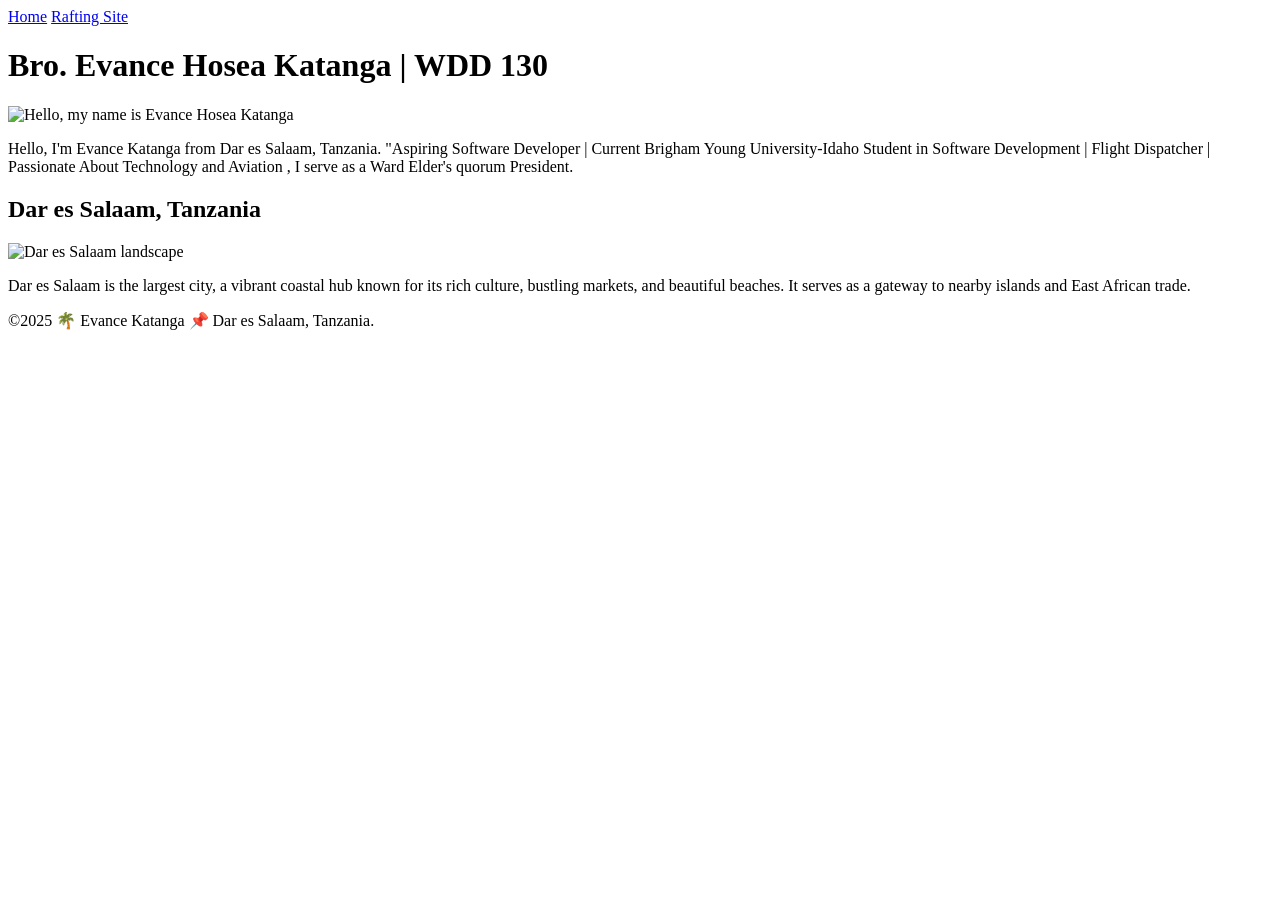
==== wwr/index.html @ b1c74ee5 "new" ====
<!DOCTYPE html>
<html lang="en-US">
  <head>
             
    <meta charset="utf-8">
    <meta name="viewport" content="width=device-width,initial-scale=1.0">
    <title>Evance Hosea Katanga | WDD 130</title>
    <meta name="description" content="Evance H Katanga's web development project for WDD130, showcasing HTML, CSS, and web design skills.">
    <meta name="author" content="Evance Hosea Katanga">
    <link rel="stylesheet" href="styles/styles.css">
  </head>
  <body>
    <header>
      <nav>
        <a href="#">Home</a>
        <a href="wwr/">Rafting Site</a>
      </nav>
    </header>
    <main>
      <h1>Bro. Evance Hosea Katanga | WDD 130</h1>
      <img src="images/profile.webp" alt="Hello, my name is Evance Hosea Katanga" width="200">
      <p> Hello, I'm Evance Katanga from Dar es Salaam, Tanzania. "Aspiring Software Developer | Current Brigham Young University-Idaho Student in Software Development | Flight Dispatcher  | Passionate About Technology and Aviation
       , I serve as a Ward Elder's quorum President.</p>
    </main>
    <aside>
      <h2>Dar es Salaam, Tanzania</h2>
      <img src="images/daresSalaam.jpg" alt="Dar es Salaam landscape">
      <p>Dar es Salaam is the largest city, a vibrant coastal hub known for its rich culture, bustling markets, and beautiful beaches. It serves as a gateway to nearby islands and East African trade.</p>
    </aside>
    <footer>
      <p>©2025 🌴 Evance Katanga 📌 Dar es Salaam, Tanzania. </p>
    </footer>
  </body>
</html>
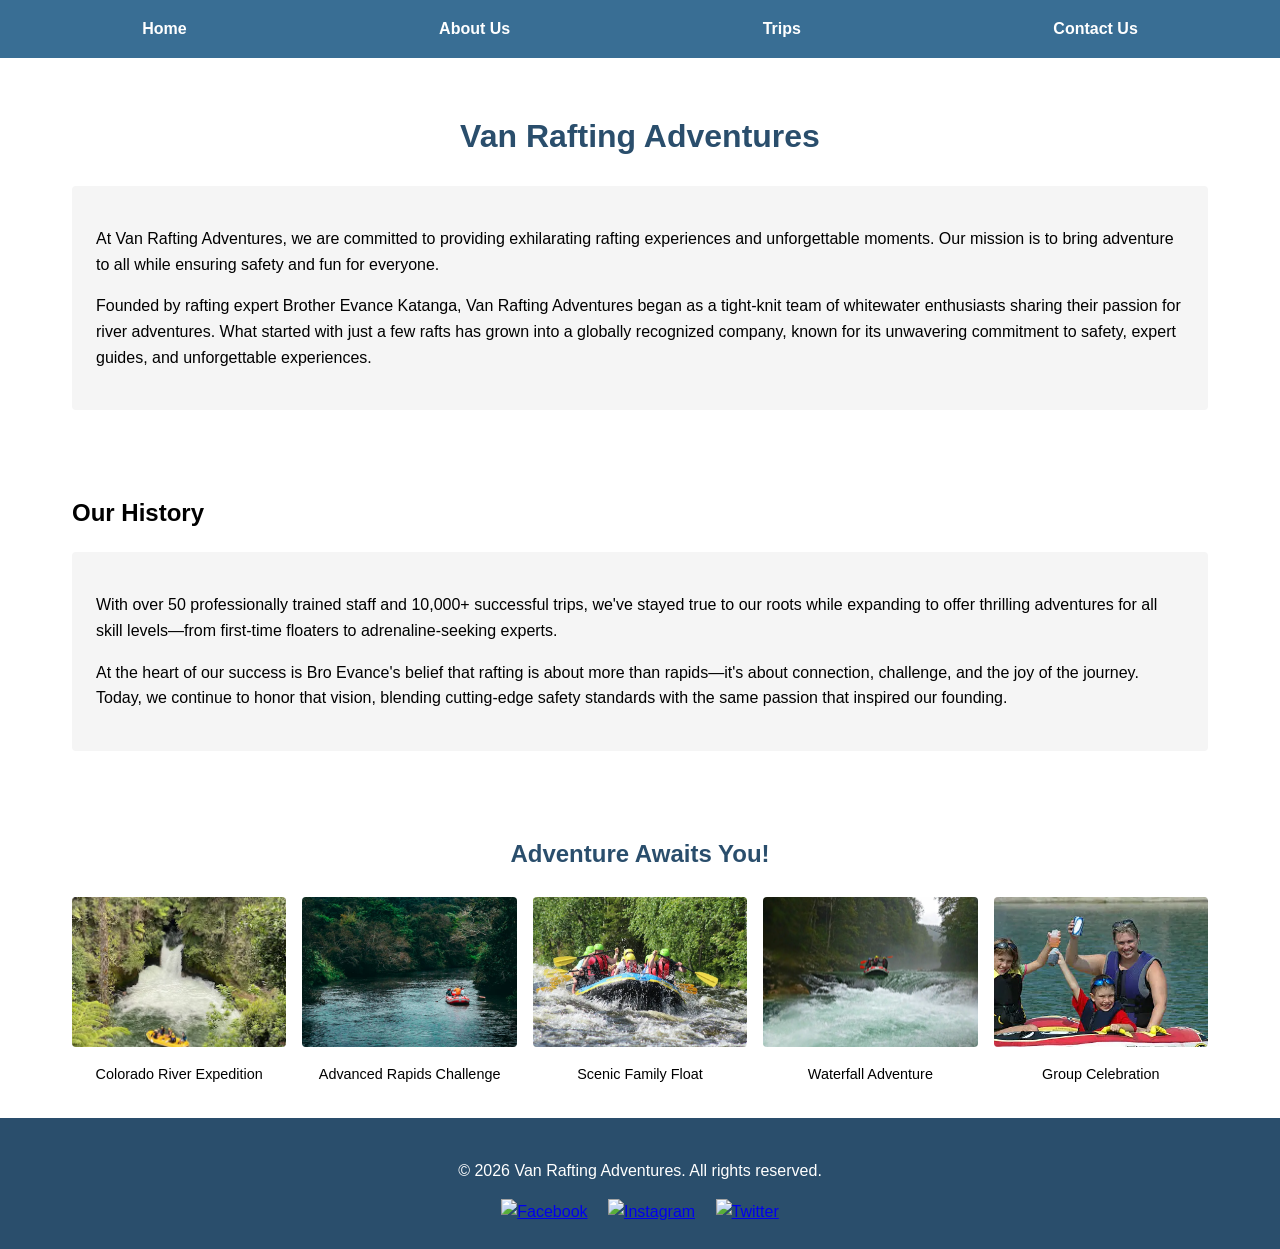
==== commit 081449c9: "about us page" ====
--- a/wwr/index.html
+++ b/wwr/index.html
@@ -1,34 +1,61 @@
 <!DOCTYPE html>
-<html lang="en-US">
-  <head>
-             
-    <meta charset="utf-8">
-    <meta name="viewport" content="width=device-width,initial-scale=1.0">
-    <title>Evance Hosea Katanga | WDD 130</title>
-    <meta name="description" content="Evance H Katanga's web development project for WDD130, showcasing HTML, CSS, and web design skills.">
-    <meta name="author" content="Evance Hosea Katanga">
-    <link rel="stylesheet" href="styles/styles.css">
-  </head>
-  <body>
+<html lang="en">
+<head>
+    <meta charset="UTF-8">
+    <meta name="viewport" content="width=device-width, initial-scale=1.0">
+    <title>About Us - Van Rafting Adventures</title>
+    <link rel="stylesheet" href="styles/rafting.css">
+</head>
+<body>
     <header>
-      <nav>
-        <a href="#">Home</a>
-        <a href="wwr/">Rafting Site</a>
-      </nav>
+        <nav>
+            <a href="index.html">Home</a>
+            <a href="about.html">About Us</a>
+            <a href="trips.html">Trips</a>
+            <a href="contact.html">Contact Us</a>
+        </nav>
     </header>
+
     <main>
-      <h1>Bro. Evance Hosea Katanga | WDD 130</h1>
-      <img src="images/profile.webp" alt="Hello, my name is Evance Hosea Katanga" width="200">
-      <p> Hello, I'm Evance Katanga from Dar es Salaam, Tanzania. "Aspiring Software Developer | Current Brigham Young University-Idaho Student in Software Development | Flight Dispatcher  | Passionate About Technology and Aviation
-       , I serve as a Ward Elder's quorum President.</p>
+        <div class="hero">
+            <h1>Van Rafting Adventures</h1>
+            <div class="history-content">
+                <p>At Van Rafting Adventures, we are committed to providing exhilarating rafting experiences and unforgettable moments. Our mission is to bring adventure to all while ensuring safety and fun for everyone.</p>
+                <p>Founded by rafting expert Brother Evance Katanga, Van Rafting Adventures began as a tight-knit team of whitewater enthusiasts sharing their passion for river adventures. What started with just a few rafts has grown into a globally recognized company, known for its unwavering commitment to safety, expert guides, and unforgettable experiences.</p>
+            </div>
+        </div>
+
+        <section class="history">
+            <h2>Our History</h2>
+            <div class="history-content">
+                <p>With over 50 professionally trained staff and 10,000+ successful trips, we've stayed true to our roots while expanding to offer thrilling adventures for all skill levels—from first-time floaters to adrenaline-seeking experts.</p>
+                <p>At the heart of our success is Bro Evance's belief that rafting is about more than rapids—it's about connection, challenge, and the joy of the journey. Today, we continue to honor that vision, blending cutting-edge safety standards with the same passion that inspired our founding.</p>
+            </div>
+        </section>
+
+        <section class="adventures">
+            <h2>Adventure Awaits You!</h2>
+            <div class="gallery">
+                <figure><img src="images/image1.webp" alt="Rafting through rocky canyon"><figcaption>Colorado River Expedition</figcaption></figure>
+                <figure><img src="images/image2.jpg" alt="Team navigating rapids"><figcaption>Advanced Rapids Challenge</figcaption></figure>
+                <figure><img src="images/image3.webp" alt="Scenic river view"><figcaption>Scenic Family Float</figcaption></figure>
+                <figure><img src="images/image4.webp" alt="Rafting under waterfall"><figcaption>Waterfall Adventure</figcaption></figure>
+                <figure><img src="images/happyclient.webp" alt="Group celebrating after rafting"><figcaption>Group Celebration</figcaption></figure>
+            </div>
+        </section>
     </main>
-    <aside>
-      <h2>Dar es Salaam, Tanzania</h2>
-      <img src="images/daresSalaam.jpg" alt="Dar es Salaam landscape">
-      <p>Dar es Salaam is the largest city, a vibrant coastal hub known for its rich culture, bustling markets, and beautiful beaches. It serves as a gateway to nearby islands and East African trade.</p>
-    </aside>
+
     <footer>
-      <p>©2025 🌴 Evance Katanga 📌 Dar es Salaam, Tanzania. </p>
+        <p>&copy; <span id="current-year">2023</span> Van Rafting Adventures. All rights reserved.</p>
+        <div class="social-icons">
+            <a href="https://facebook.com"><img src="images/facebook-icon.png" alt="Facebook"></a>
+            <a href="https://instagram.com"><img src="images/instagram-icon.png" alt="Instagram"></a>
+            <a href="https://twitter.com"><img src="images/twitter-icon.png" alt="Twitter"></a>
+        </div>
     </footer>
-  </body>
-</html>
+
+    <script>
+        document.getElementById('current-year').textContent = new Date().getFullYear();
+    </script>
+</body>
+</html>
--- a/wwr/styles/rafting.css
+++ b/wwr/styles/rafting.css
@@ -0,0 +1,100 @@
+/* Simple reset */
+* {
+    box-sizing: border-box;
+}
+
+/* Basic typography */
+body {
+    font-family: Arial, sans-serif;
+    line-height: 1.6;
+    margin: 0;
+    padding: 0;
+}
+
+/* Header styles */
+header {
+    background-color: #396e94;
+    padding: 1rem;
+}
+
+nav {
+    display: flex;
+    justify-content: space-around;
+}
+
+nav a {
+    text-decoration: none;
+    color: white;
+    font-weight: bold;
+}
+
+/* Main content sections */
+.hero, .history, .adventures {
+    max-width: 1200px;
+    margin: 0 auto;
+    padding: 2rem;
+}
+
+.hero h1 {
+    text-align: center;
+    color: #2a4e6c;
+    margin-bottom: 1.5rem;
+}
+
+.history-content {
+    background-color: #f5f5f5;
+    padding: 1.5rem;
+    border-radius: 4px;
+}
+
+/* Gallery styles */
+.adventures h2 {
+    text-align: center;
+    margin-bottom: 1.5rem;
+    color: #2a4e6c;
+}
+
+.gallery {
+    display: grid;
+    grid-template-columns: repeat(5, 1fr);
+    gap: 1rem;
+}
+
+figure {
+    margin: 0;
+    text-align: center;
+}
+
+figure img {
+    width: 100%;
+    height: 150px;
+    object-fit: cover;
+    border-radius: 4px;
+}
+
+figcaption {
+    margin-top: 0.5rem;
+    font-size: 0.9rem;
+}
+
+/* Footer styles */
+footer {
+    background-color: #2a4e6c;
+    color: white;
+    text-align: center;
+    padding: 1.5rem;
+}
+
+.social-icons {
+    margin-top: 1rem;
+}
+
+.social-icons img {
+    width: 24px;
+    height: 24px;
+    margin: 0 0.5rem;
+}
+.logo img {
+    height: 90px;
+    width: auto;
+}
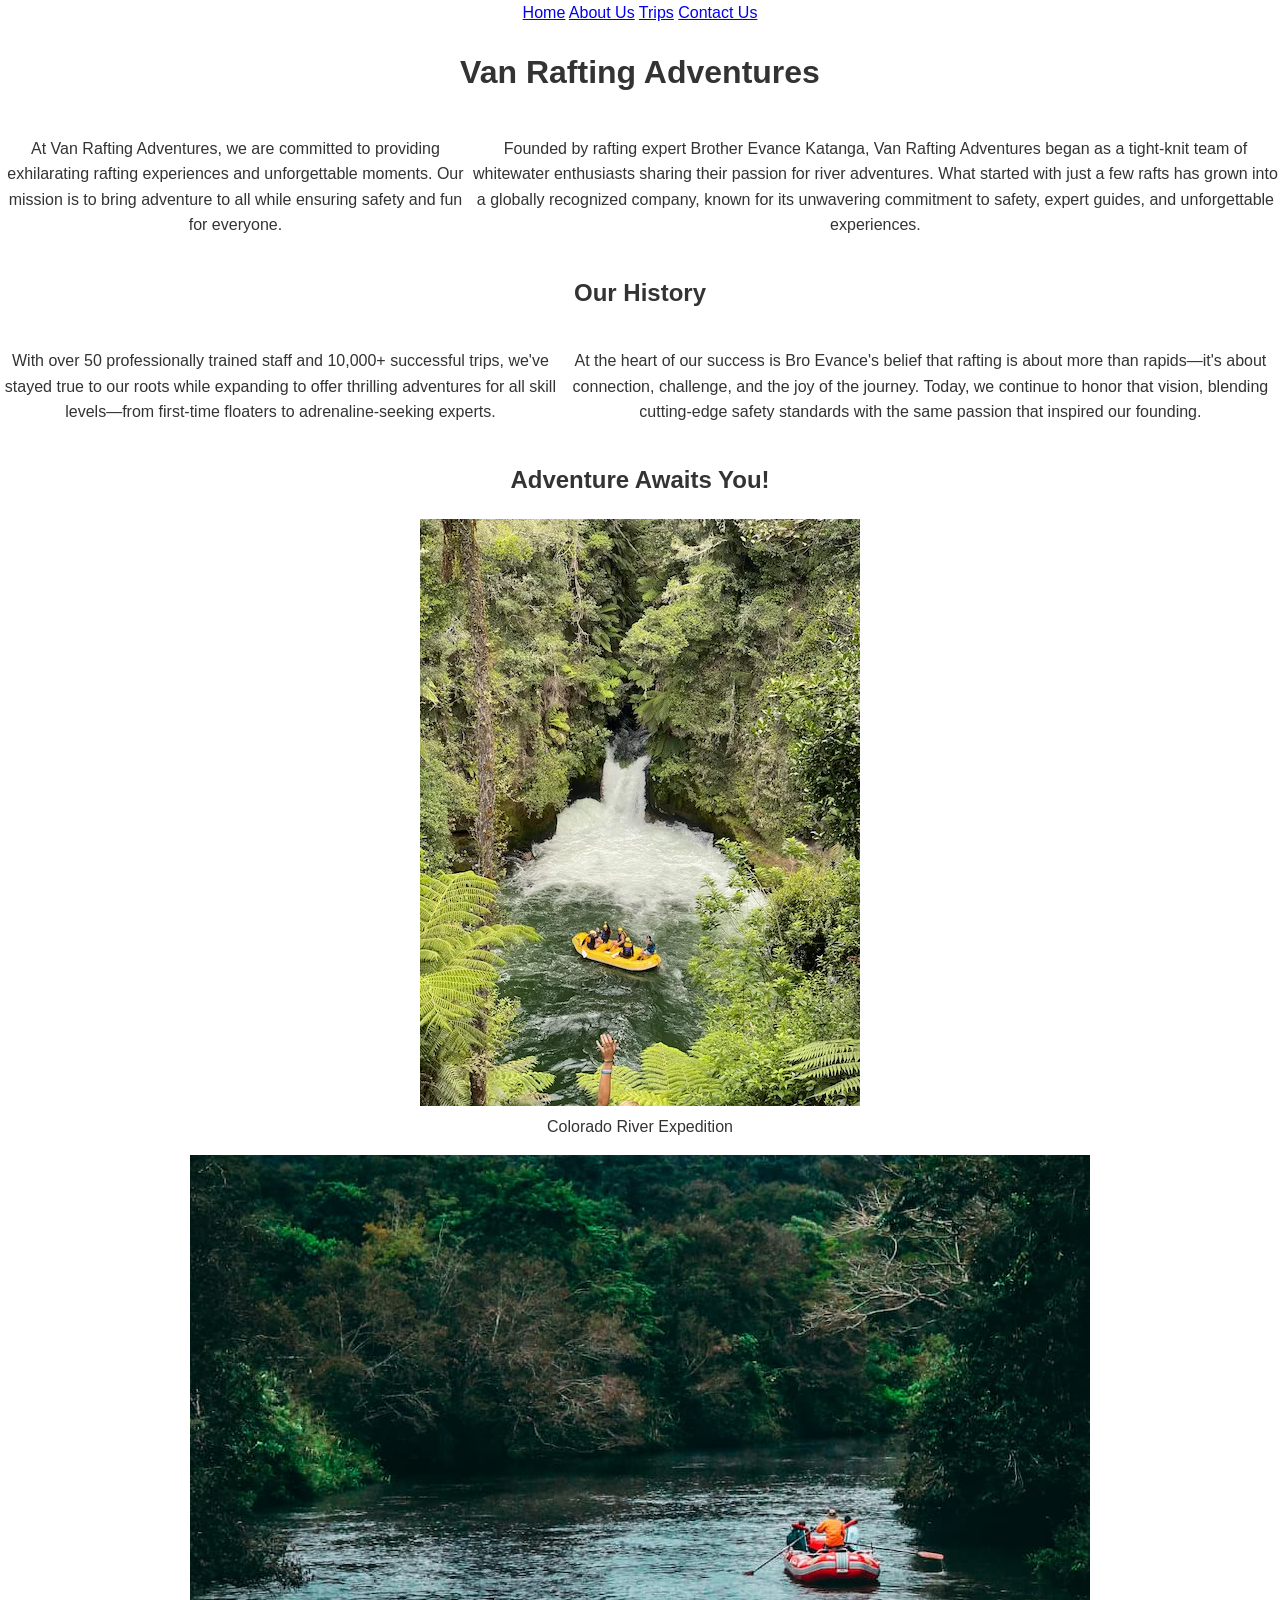
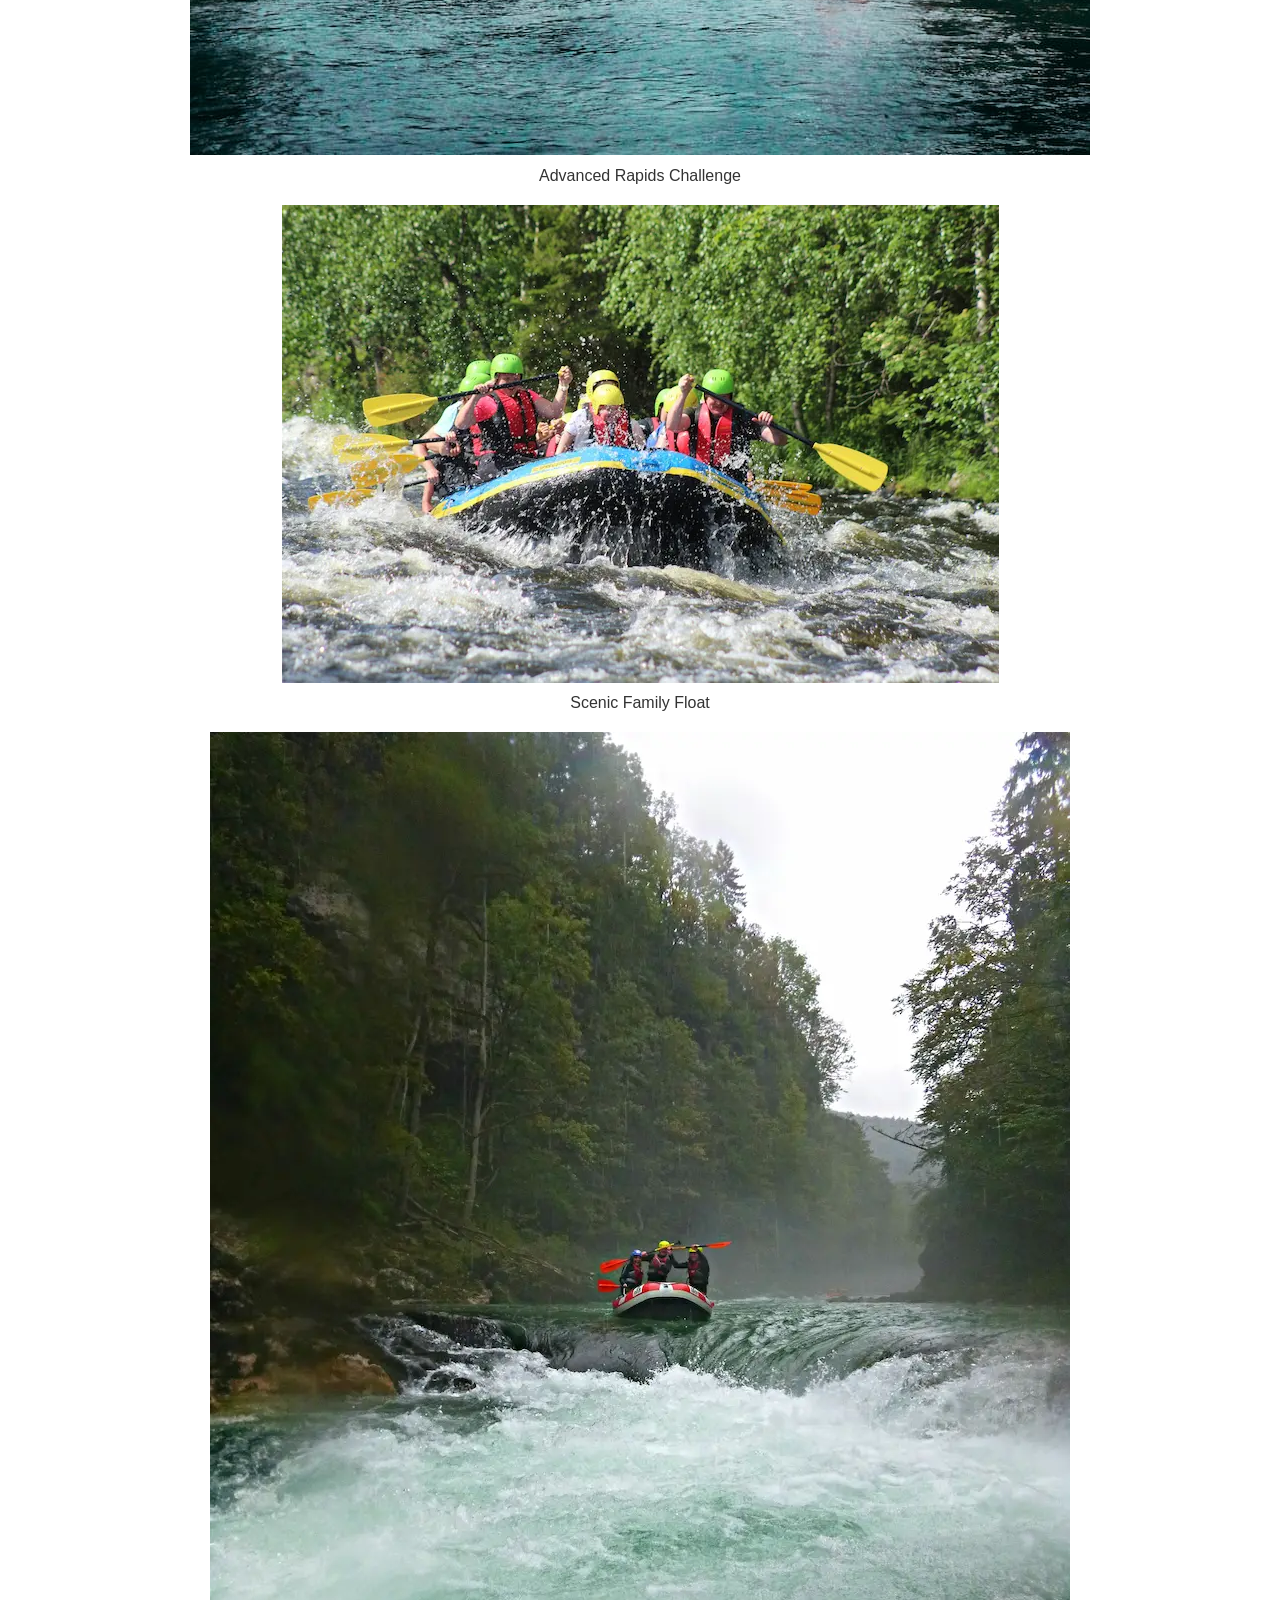
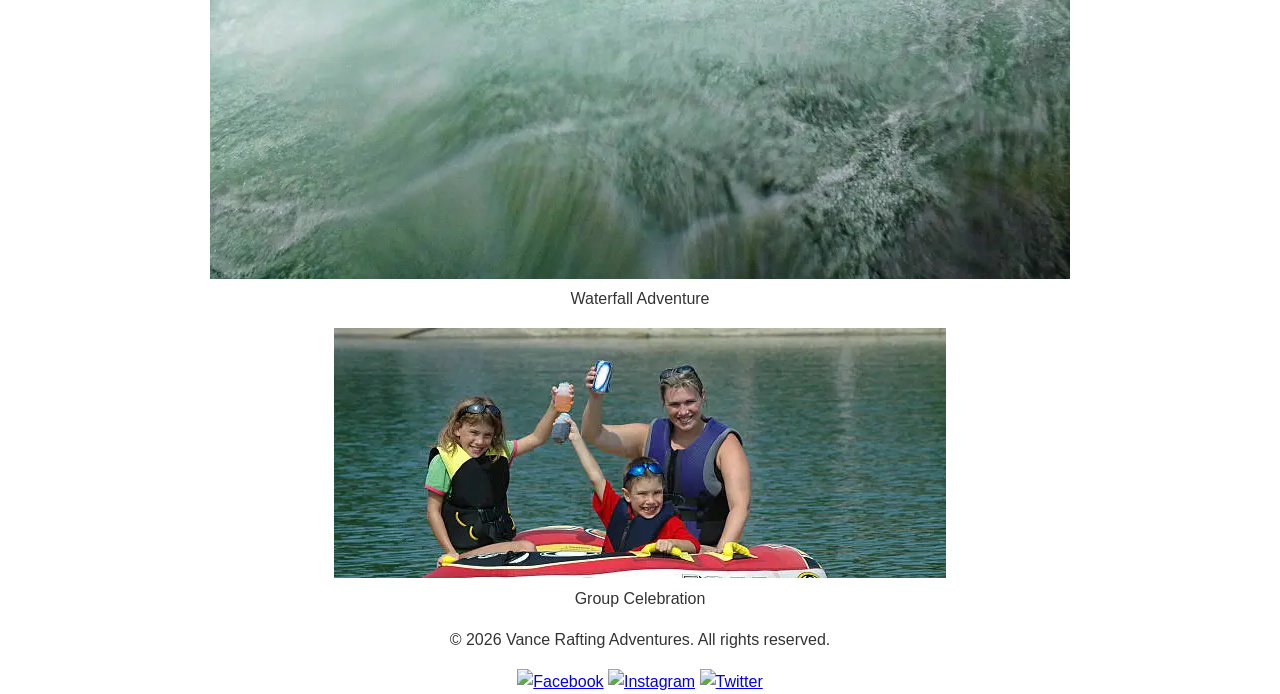
==== commit 51c60581: "about page" ====
--- a/wwr/index.html
+++ b/wwr/index.html
@@ -46,7 +46,7 @@
     </main>
 
     <footer>
-        <p>&copy; <span id="current-year">2023</span> Van Rafting Adventures. All rights reserved.</p>
+        <p>&copy; <span id="current-year">2025</span> Vance Rafting Adventures. All rights reserved.</p>
         <div class="social-icons">
             <a href="https://facebook.com"><img src="images/facebook-icon.png" alt="Facebook"></a>
             <a href="https://instagram.com"><img src="images/instagram-icon.png" alt="Instagram"></a>
--- a/wwr/styles/rafting.css
+++ b/wwr/styles/rafting.css
@@ -1,100 +1,170 @@
-/* Simple reset */
-* {
-    box-sizing: border-box;
-}
-
-/* Basic typography */
+/* Basic setup */
 body {
     font-family: Arial, sans-serif;
     line-height: 1.6;
+    color: #333;
     margin: 0;
     padding: 0;
+    text-align: center;
 }
 
 /* Header styles */
-header {
-    background-color: #396e94;
-    padding: 1rem;
+.company-header {
+    background: #c2b6dd;
+    padding: 20px;
+    display: grid;
+    grid-template-columns: auto 1fr;
+    align-items: center;
 }
 
-nav {
+.company-logo {
+    width: 90px;
+    height: 90px;
+    background: #ccc;
+    display: flex;
+    align-items: center;
+    justify-content: center;
+    margin-left: 90px;
+}
+
+.main-menu {
+    display: flex;
+    justify-content: right;
+    gap: 1px;
+    margin-right: 90px;
+   
+}
+
+.main-menu a {
+    color: black;
+    text-decoration: none;
+    font-weight: bold;
+    padding: 10px 20px;
+    background: white;
+    border-radius: 5px;
+}
+
+/* Main content styles */
+.page-content {
+    max-width: 1200px;
+    margin: 0 auto;
+    padding: 20px;
+}
+
+/* Welcome section */
+.welcome-section h1 {
+    color: #000;
+    margin-bottom: 20px;
+}
+
+.welcome-container {
+    display: flex;
+    align-items: center;
+    justify-content: center;
+    gap: 20px;
+}
+
+.welcome-text {
+    width: 50%;
+    background: white;
+    padding: 20px;
+    border: 1px solid #ccc;
+}
+
+.welcome-image {
+    width: 160px;
+    height: 160px;
+    object-fit: cover;
+}
+
+/* History section */
+.our-history {
+    background: #f2f2f2;
+    padding: 20px;
+}
+
+.our-history h2 {
+    
+    color: black;
+    display: inline-block;
+    padding: 10px 20px;
+    margin-bottom: 20px;
+}
+
+.history-content {
+    display: flex;
+    align-items: center;
+    justify-content: space-between;
+}
+
+.history-text {
+    width: 30%;
+}
+
+.history-image {
+    width: 250px;
+    height: 180px;
+    background: purple;
+}
+
+/* Popular trips section */
+.popular-trips h2 {
+    margin-bottom: 20px;
+}
+
+.trip-photos {
     display: flex;
     justify-content: space-around;
 }
 
-nav a {
-    text-decoration: none;
-    color: white;
-    font-weight: bold;
-}
-
-/* Main content sections */
-.hero, .history, .adventures {
-    max-width: 1200px;
-    margin: 0 auto;
-    padding: 2rem;
-}
-
-.hero h1 {
-    text-align: center;
-    color: #2a4e6c;
-    margin-bottom: 1.5rem;
-}
-
-.history-content {
-    background-color: #f5f5f5;
-    padding: 1.5rem;
-    border-radius: 4px;
-}
-
-/* Gallery styles */
-.adventures h2 {
-    text-align: center;
-    margin-bottom: 1.5rem;
-    color: #2a4e6c;
-}
-
-.gallery {
-    display: grid;
-    grid-template-columns: repeat(5, 1fr);
-    gap: 1rem;
-}
-
-figure {
-    margin: 0;
+.trip-photos figure {
     text-align: center;
 }
 
-figure img {
-    width: 100%;
-    height: 150px;
+.trip-photos img {
+    width: 170px;
+    height: 170px;
     object-fit: cover;
-    border-radius: 4px;
+    background: #ccc;
 }
-
-figcaption {
-    margin-top: 0.5rem;
-    font-size: 0.9rem;
-}
-
-/* Footer styles */
-footer {
-    background-color: #2a4e6c;
-    color: white;
-    text-align: center;
-    padding: 1.5rem;
-}
-
-.social-icons {
-    margin-top: 1rem;
-}
-
-.social-icons img {
-    width: 24px;
-    height: 24px;
-    margin: 0 0.5rem;
-}
-.logo img {
-    height: 90px;
-    width: auto;
-}+/* Footer Container */
+.company-footer {
+    display: flex;                /* Use flexbox layout */
+    justify-content: space-between; /* Space between text and social media icons */
+    align-items: center;          /* Vertically center items */
+    padding: 10px;                /* Add padding around footer */
+    background: #c2b6dd;    /* Optional background color */
+    width: 100%;                  /* Ensure it takes full width */
+  }
+  
+  /* Footer Text (Copyright) */
+  .company-footer p {
+    margin: 0;                    /* Remove margin */
+    font-size: 16px;               /* Set font size */
+    color: #333;                  /* Set text color */
+    text-align: center;           /* Center text horizontally */
+    flex-grow: 1;                 /* Ensure text takes available space */
+  }
+  
+  /* Social Media Icons Container */
+  .company-footer .social-media {
+    display: flex;                /* Arrange icons horizontally */
+    gap: 5px;                    /* Space between icons */
+    justify-content: flex-end;    /* Align icons to the right */
+  }
+  
+  /* Individual Social Media Icon */
+  .company-footer .social-media img {
+    width: 22px;                  /* Set width for icons */
+    height: 22px;                 
+            
+  }
+  
+  
+  /* Individual Social Media Icon */
+  .company-footer .social-media img {
+    width: 22px;                 /* Set the width for the icons */
+    height: 22px;                /* Set the height for the icons */
+         
+  }
+  
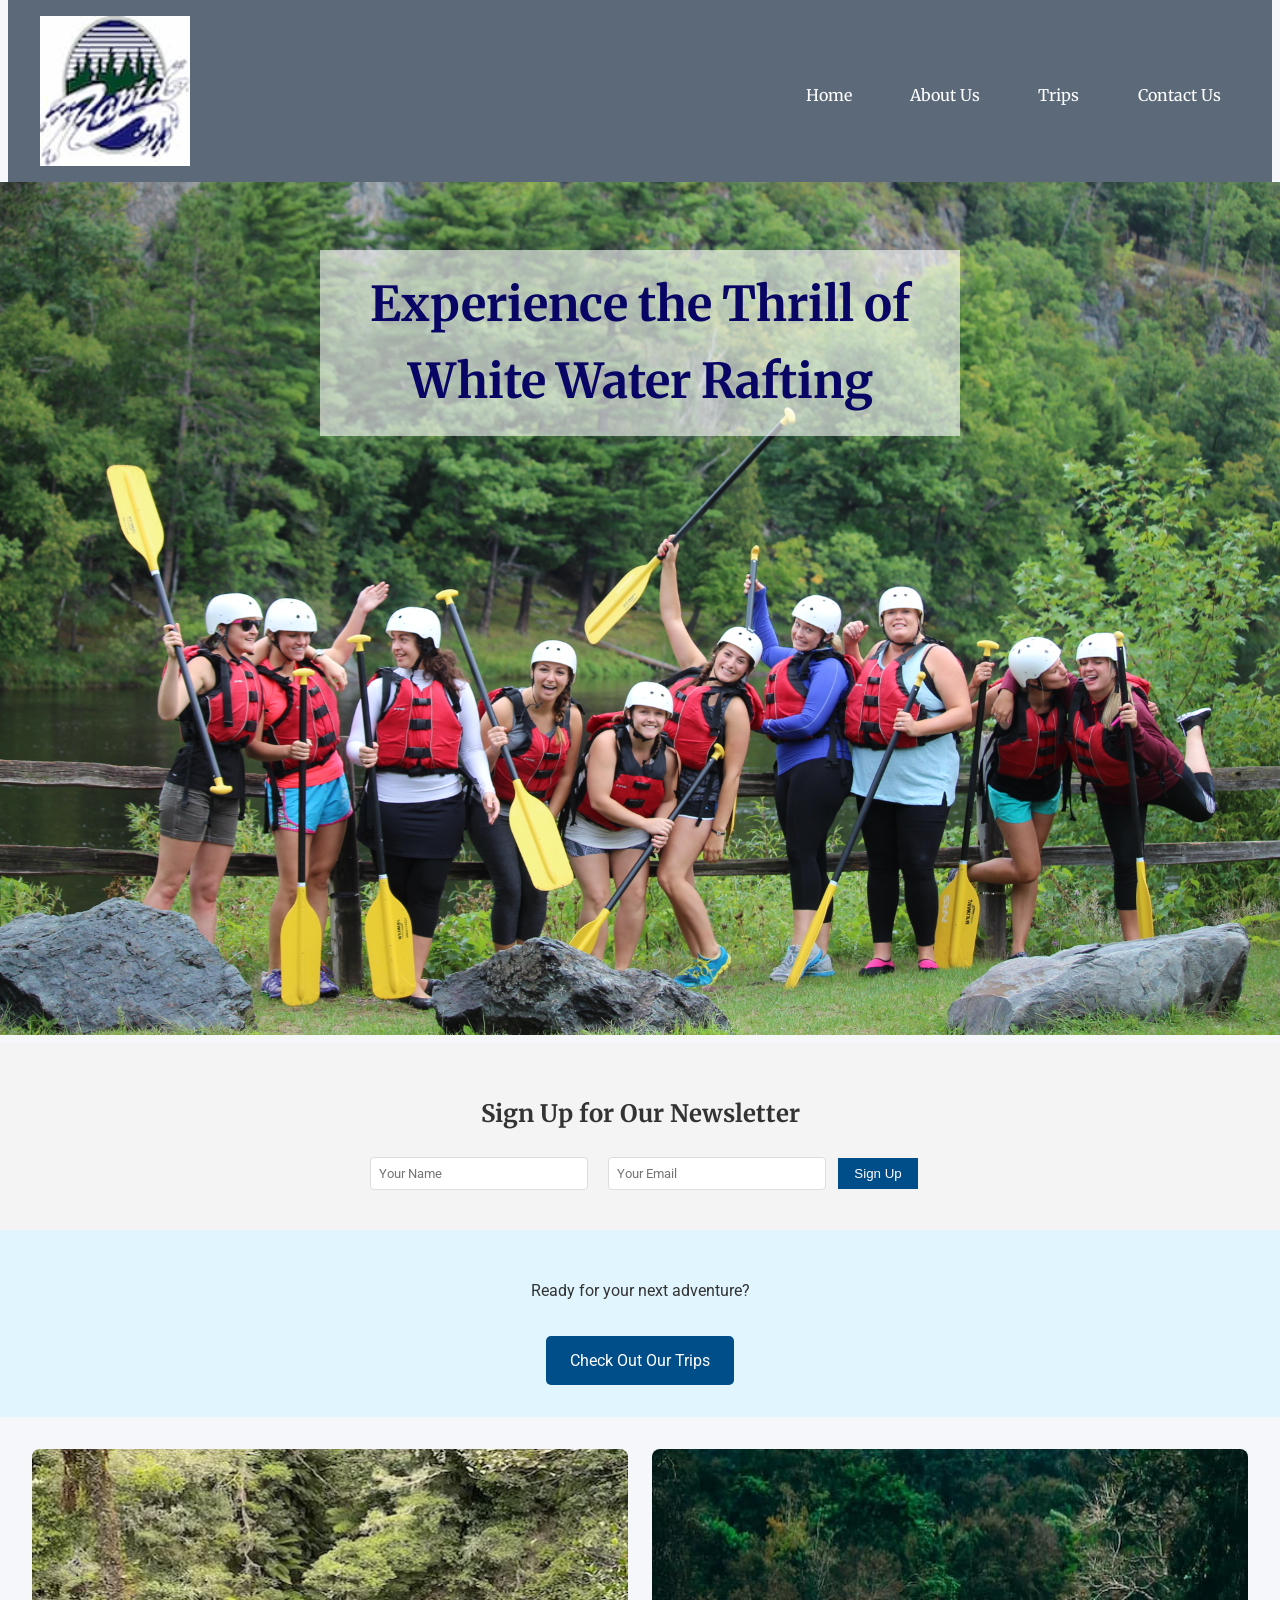
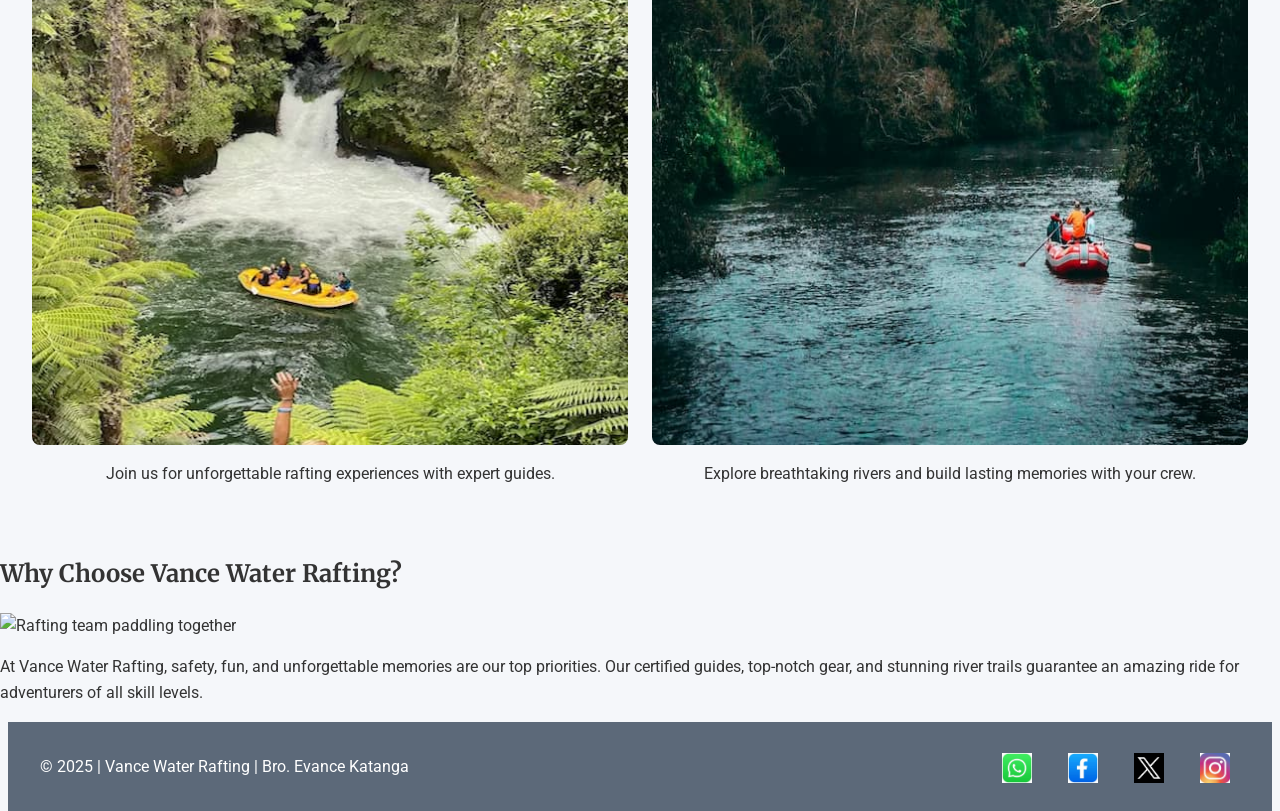
==== commit 15d11d58: "home page" ====
--- a/wwr/index.html
+++ b/wwr/index.html
@@ -1,61 +1,83 @@
 <!DOCTYPE html>
-<html lang="en">
+<html lang="en-US">
 <head>
-    <meta charset="UTF-8">
-    <meta name="viewport" content="width=device-width, initial-scale=1.0">
-    <title>About Us - Van Rafting Adventures</title>
-    <link rel="stylesheet" href="styles/rafting.css">
+  <meta charset="UTF-8">
+  <meta name="viewport" content="width=device-width, initial-scale=1.0">
+  <meta name="description" content="Welcome to Vance Water Rafting — your destination for unforgettable white water adventures. Join us for safe, exciting, and expertly guided trips.">
+  <meta name="author" content="Bro. Katanga Evance Hosea">
+  <title>Vance Water Rafting | Home</title>
+  <link rel="preconnect" href="https://fonts.googleapis.com">
+  <link rel="preconnect" href="https://fonts.gstatic.com" crossorigin>
+  <link href="https://fonts.googleapis.com/css2?family=Merriweather&family=Roboto&display=swap" rel="stylesheet">
+  <link rel="stylesheet" href="styles/rafting.css">
 </head>
 <body>
-    <header>
-        <nav>
-            <a href="index.html">Home</a>
-            <a href="about.html">About Us</a>
-            <a href="trips.html">Trips</a>
-            <a href="contact.html">Contact Us</a>
-        </nav>
-    </header>
+  <header>
+    <img src="images/logoss.jpg" alt="Rafting Company Logo" class="company-logo">
+    <nav class="main-menu">
+      <a href="index.html">Home</a>
+      <a href="about.html">About Us</a>
+      <a href="trips.html">Trips</a>
+      <a href="contact.html">Contact Us</a>
+    </nav>
+  </header>
 
-    <main>
-        <div class="hero">
-            <h1>Van Rafting Adventures</h1>
-            <div class="history-content">
-                <p>At Van Rafting Adventures, we are committed to providing exhilarating rafting experiences and unforgettable moments. Our mission is to bring adventure to all while ensuring safety and fun for everyone.</p>
-                <p>Founded by rafting expert Brother Evance Katanga, Van Rafting Adventures began as a tight-knit team of whitewater enthusiasts sharing their passion for river adventures. What started with just a few rafts has grown into a globally recognized company, known for its unwavering commitment to safety, expert guides, and unforgettable experiences.</p>
-            </div>
-        </div>
+  <main>
+    <!-- Hero Section -->
+    <section class="hero">
+      <img src="images/R.jpeg" alt="Rafting Adventure">
+      <h1>Experience the Thrill of White Water Rafting</h1>
+    </section>
 
-        <section class="history">
-            <h2>Our History</h2>
-            <div class="history-content">
-                <p>With over 50 professionally trained staff and 10,000+ successful trips, we've stayed true to our roots while expanding to offer thrilling adventures for all skill levels—from first-time floaters to adrenaline-seeking experts.</p>
-                <p>At the heart of our success is Bro Evance's belief that rafting is about more than rapids—it's about connection, challenge, and the joy of the journey. Today, we continue to honor that vision, blending cutting-edge safety standards with the same passion that inspired our founding.</p>
-            </div>
-        </section>
+    <!-- Newsletter Section -->
+    <section class="newsletter">
+      <h2>Sign Up for Our Newsletter</h2>
+      <form>
+        <input type="text" placeholder="Your Name" required>
+        <input type="email" placeholder="Your Email" required>
+        <button type="submit">Sign Up</button>
+      </form>
+    </section>
 
-        <section class="adventures">
-            <h2>Adventure Awaits You!</h2>
-            <div class="gallery">
-                <figure><img src="images/image1.webp" alt="Rafting through rocky canyon"><figcaption>Colorado River Expedition</figcaption></figure>
-                <figure><img src="images/image2.jpg" alt="Team navigating rapids"><figcaption>Advanced Rapids Challenge</figcaption></figure>
-                <figure><img src="images/image3.webp" alt="Scenic river view"><figcaption>Scenic Family Float</figcaption></figure>
-                <figure><img src="images/image4.webp" alt="Rafting under waterfall"><figcaption>Waterfall Adventure</figcaption></figure>
-                <figure><img src="images/happyclient.webp" alt="Group celebrating after rafting"><figcaption>Group Celebration</figcaption></figure>
-            </div>
-        </section>
-    </main>
+    <!-- Call to Action -->
+    <section class="cta">
+      <p>Ready for your next adventure?</p>
+      <a href="trips.html">Check Out Our Trips</a>
+    </section>
 
-    <footer>
-        <p>&copy; <span id="current-year">2025</span> Vance Rafting Adventures. All rights reserved.</p>
-        <div class="social-icons">
-            <a href="https://facebook.com"><img src="images/facebook-icon.png" alt="Facebook"></a>
-            <a href="https://instagram.com"><img src="images/instagram-icon.png" alt="Instagram"></a>
-            <a href="https://twitter.com"><img src="images/twitter-icon.png" alt="Twitter"></a>
-        </div>
-    </footer>
+    <!-- Grid Content -->
+    <section class="grid-info">
+      <div class="grid-item">
+        <img src="images/image1.jpg" alt="Rafting Fun">
+        <p>Join us for unforgettable rafting experiences with expert guides.</p>
+      </div>
+      <div class="grid-item">
+        <img src="images/image2.jpg" alt="Adventure on the river">
+        <p>Explore breathtaking rivers and build lasting memories with your crew.</p>
+      </div>
+    </section>
+  </main>
 
-    <script>
-        document.getElementById('current-year').textContent = new Date().getFullYear();
-    </script>
+  <!-- Aside Section -->
+  <aside>
+    <h2>Why Choose Vance Water Rafting?</h2>
+    <img src="images/rafting-team.jpg" alt="Rafting team paddling together" width="600">
+    <p>
+      At Vance Water Rafting, safety, fun, and unforgettable memories are our top priorities.
+      Our certified guides, top-notch gear, and stunning river trails guarantee an amazing ride
+      for adventurers of all skill levels.
+    </p>
+  </aside>
+
+  <!-- Footer -->
+  <footer class="footer">
+    <p>&copy; 2025 | Vance Water Rafting | Bro. Evance Katanga</p>
+    <div class="social">
+      <a href="https://wa.me/255748613040" target="_blank"><img src="images/whatsapp.jpeg" alt="WhatsApp logo"></a>
+      <a href="https://facebook.com" target="_blank"><img src="images/facebook.jpeg" alt="Facebook logo"></a>
+      <a href="https://twitter.com" target="_blank"><img src="images/twiter.jpeg" alt="Twitter logo"></a>
+      <a href="https://instagram.com" target="_blank"><img src="images/instagram.jpeg" alt="Instagram logo"></a>
+    </div>
+  </footer>
 </body>
 </html>
--- a/wwr/styles/rafting.css
+++ b/wwr/styles/rafting.css
@@ -1,170 +1,487 @@
-/* Basic setup */
+:root {
+  --primary-color: #6f6f6f;
+  --secondary-color: #080564;
+  --accent1-color: #c98512;
+  --accent2-color: #00fd15;
+
+  --heading-font: 'Merriweather', serif;
+  --paragraph-font: 'Roboto', sans-serif;
+}
+
 body {
-    font-family: Arial, sans-serif;
-    line-height: 1.6;
-    color: #333;
-    margin: 0;
-    padding: 0;
-    text-align: center;
-}
-
-/* Header styles */
-.company-header {
-    background: #c2b6dd;
-    padding: 20px;
-    display: grid;
-    grid-template-columns: auto 1fr;
-    align-items: center;
-}
+  font-family: var(--paragraph-font);
+  line-height: 1.6;
+  color: #333;
+  background-color: #f5f7fa;
+  margin: 0;
+}
+
+header,
+footer {
+  max-width: 1200px;
+  margin: 0 auto;
+  display: flex;
+  align-items: center;
+  justify-content: space-between;
+  padding: 1rem 2rem;
+  background-color: #5c6979;
+  color: white;
+}
+
+
+nav {
+  display: flex;
+  gap: 20px;
+  margin-top: 10px;
+  justify-content: space-around;
+}
+
+nav a {
+  color: white;
+  padding: 0.8rem 1.2rem;
+  border-radius: 5px;
+  font-family: var(--heading-font);
+  transition: background-color 0.3s;
+}
+
+nav a:hover {
+  background-color: #fff;
+  color: #0AA3CF;
+}
+
+h1,
+h2,
+h3,
+h4,
+h5,
+h6 {
+  font-family: var(--heading-font);
+}
+
+a {
+  text-decoration: none;
+}
+
+/* Hero Section */
+.hero {
+  position: relative;
+  text-align: center;
+}
+
+.hero img {
+  width: 100%;
+}
+
+.hero h1 {
+  position: absolute;
+  top: 1em;
+  left: 50%;
+  transform: translateX(-50%);
+  background-color: rgba(255, 255, 255, 0.6);
+  padding: 1rem;
+  color: var(--secondary-color);
+  font-size: 3rem;
+}
+
+.hero article {
+  background-color: rgba(255, 255, 255, 0.6);
+  position: absolute;
+  top: 15rem;
+  left: 2rem;
+  right: 2rem;
+  padding: 1rem;
+}
+
+.hero article img {
+  float: right;
+  margin: 2rem;
+  width: 13rem;
+}
+
+.hero article p {
+  color: var(--secondary-color);
+  font-size: 1.5rem;
+  font-weight: 500;
+}
+
+/* History and Adventures Section */
+.history,
+.adventures {
+  max-width: 1200px;
+  margin: 50px auto;
+  display: grid;
+  gap: 2rem;
+}
+
+.history {
+  grid-template-columns: 2fr 1fr 2fr;
+}
+
+.adventures {
+  grid-template-columns: repeat(auto-fit, minmax(200px, 1fr));
+  text-align: center;
+  padding: 1rem;
+}
+
+.adventures figure {
+  display: flex;
+  flex-direction: column;
+  align-items: center;
+  text-align: center;
+  overflow: hidden;
+  position: relative;
+  border-radius: 10px;
+}
+
+.adventures img {
+  width: 100%;
+  height: 300px;
+  object-fit: fill;
+  border-radius: 10px;
+  transition: transform 0.3s;
+}
+
+.adventures img:hover {
+  transform: scale(1.1);
+}
+
+figcaption {
+  background: rgba(255, 255, 255, 0.9);
+  padding: 0.5rem;
+  width: 100%;
+  text-align: center;
+  font-weight: bold;
+  border-top: 2px solid var(--primary-color);
+  border-radius: 0 0 10px 10px;
+}
+
+/* History & Adventures Specific Styling */
+.history h2,
+.adventures h2 {
+  grid-column: 1/-1;
+  text-align: center;
+  padding: 1em 0;
+}
+
+figure:nth-of-type(odd) {
+  background-color: var(--accent1-color);
+  color: var(--secondary-color);
+}
+
+figure:nth-of-type(even) {
+  background-color: var(--accent2-color);
+  color: var(--secondary-color);
+}
+
+/* Footer Social Icons */
+.social {
+  display: flex;
+  gap: 1rem;
+  justify-content: flex-end;
+}
+
+.social img {
+  width: 30px;
+  transition: transform 0.3s;
+}
+
+.social img:hover {
+  transform: scale(1.1);
+}
+
+footer p {
+  text-align: center;
+}
+
+/* Base Form Styling */
+input,
+textarea,
+select {
+  width: 100%;
+  padding: 0.75rem;
+  border: 1px solid #ddd;
+  border-radius: 4px;
+  font-family: var(--paragraph-font);
+}
+
+textarea {
+  min-height: 150px;
+  resize: vertical;
+}
+
+.submit-btn {
+  background-color: #4a89dc;
+  color: white;
+  padding: 1rem 2rem;
+  font-size: 1rem;
+  border-radius: 4px;
+  cursor: pointer;
+  transition: background-color 0.3s;
+  width: 100%;
+}
+
+.submit-btn:hover {
+  background-color: #3a70c2;
+}
+
+/* Responsiveness */
+@media (min-width: 768px) {
+  .contact-container {
+    grid-template-columns: 1fr 1fr;
+  }
+
+  .employee-profiles {
+    grid-template-columns: repeat(3, 1fr);
+  }
+}
+
+@media (max-width: 600px) {
+  .main-menu {
+    flex-direction: column;
+    gap: 0.5rem;
+  }
+}
+
+
 
 .company-logo {
-    width: 90px;
-    height: 90px;
-    background: #ccc;
-    display: flex;
-    align-items: center;
-    justify-content: center;
-    margin-left: 90px;
-}
-
-.main-menu {
-    display: flex;
-    justify-content: right;
-    gap: 1px;
-    margin-right: 90px;
-   
-}
-
-.main-menu a {
-    color: black;
-    text-decoration: none;
-    font-weight: bold;
-    padding: 10px 20px;
-    background: white;
-    border-radius: 5px;
-}
-
-/* Main content styles */
-.page-content {
-    max-width: 1200px;
-    margin: 0 auto;
-    padding: 20px;
-}
-
-/* Welcome section */
-.welcome-section h1 {
-    color: #000;
-    margin-bottom: 20px;
-}
-
-.welcome-container {
-    display: flex;
-    align-items: center;
-    justify-content: center;
-    gap: 20px;
-}
-
-.welcome-text {
-    width: 50%;
-    background: white;
-    padding: 20px;
-    border: 1px solid #ccc;
-}
-
-.welcome-image {
-    width: 160px;
-    height: 160px;
-    object-fit: cover;
-}
-
-/* History section */
-.our-history {
-    background: #f2f2f2;
-    padding: 20px;
-}
-
-.our-history h2 {
-    
-    color: black;
-    display: inline-block;
-    padding: 10px 20px;
-    margin-bottom: 20px;
-}
-
-.history-content {
-    display: flex;
-    align-items: center;
-    justify-content: space-between;
-}
-
-.history-text {
-    width: 30%;
-}
-
-.history-image {
-    width: 250px;
-    height: 180px;
-    background: purple;
-}
-
-/* Popular trips section */
-.popular-trips h2 {
-    margin-bottom: 20px;
-}
-
-.trip-photos {
-    display: flex;
-    justify-content: space-around;
-}
-
-.trip-photos figure {
-    text-align: center;
-}
-
-.trip-photos img {
-    width: 170px;
-    height: 170px;
-    object-fit: cover;
-    background: #ccc;
-}
-/* Footer Container */
-.company-footer {
-    display: flex;                /* Use flexbox layout */
-    justify-content: space-between; /* Space between text and social media icons */
-    align-items: center;          /* Vertically center items */
-    padding: 10px;                /* Add padding around footer */
-    background: #c2b6dd;    /* Optional background color */
-    width: 100%;                  /* Ensure it takes full width */
-  }
-  
-  /* Footer Text (Copyright) */
-  .company-footer p {
-    margin: 0;                    /* Remove margin */
-    font-size: 16px;               /* Set font size */
-    color: #333;                  /* Set text color */
-    text-align: center;           /* Center text horizontally */
-    flex-grow: 1;                 /* Ensure text takes available space */
-  }
-  
-  /* Social Media Icons Container */
-  .company-footer .social-media {
-    display: flex;                /* Arrange icons horizontally */
-    gap: 5px;                    /* Space between icons */
-    justify-content: flex-end;    /* Align icons to the right */
-  }
-  
-  /* Individual Social Media Icon */
-  .company-footer .social-media img {
-    width: 22px;                  /* Set width for icons */
-    height: 22px;                 
-            
-  }
-  
-  
-  /* Individual Social Media Icon */
-  .company-footer .social-media img {
-    width: 22px;                 /* Set the width for the icons */
-    height: 22px;                /* Set the height for the icons */
-         
-  }
-  +  width: 150px;
+  height: auto;
+}
+
+nav.main-menu {
+  display: flex;
+  justify-content: center;
+  gap: 20px;
+  margin-top: 10px;
+}
+
+
+nav.main-menu a:hover {
+  text-decoration: underline;
+}
+
+/* Hero Section */
+
+
+h1 {
+  color: #333;
+  font-size: 36px;
+  margin-top: 20px;
+}
+
+/* Contact Section */
+.contact-container {
+  display: flex;
+  justify-content: space-between;
+  padding: 20px;
+}
+
+.contact-info {
+  width: 45%;
+}
+
+.contact-info h2 {
+  font-size: 24px;
+}
+
+.contact-form {
+  width: 45%;
+  padding: 20px;
+  background-color: #ffff;
+  border-radius: 8px;
+  box-shadow: 0 0 10px rgba(0, 0, 0, 0.1);
+}
+
+.form-group1 {
+  margin-bottom: 15px;
+}
+
+.form-group1 label {
+  font-size: 16px;
+  align-items: center;
+}
+
+.form-group1 input,
+.form-group1 select,
+.form-group1 textarea {
+  width: 100%;
+  padding: 10px;
+  font-size: 16px;
+  margin-top: 5px;
+  border: 1px solid #ccc;
+  border-radius: 4px;
+}
+
+textarea {
+  height: 100px;
+}
+
+.checkbox-group {
+  display: flex;
+  align-items: center;
+}
+
+.checkbox-label {
+  margin-left: 5px;
+}
+
+.submit-btn {
+  background-color: #4CAF50;
+  color: whitesmoke;
+  padding: 12px 20px;
+  border: none;
+  cursor: pointer;
+  width: 100%;
+  font-size: 18px;
+  margin-top: 10px;
+}
+
+.submit-btn:hover {
+  background-color: rgba(0, 128, 0, 0.205);
+}
+
+/* Team Section */
+.team-section {
+  background-color: #fff;
+  padding: 30px;
+}
+
+.employee-profiles {
+  display: flex;
+  justify-content: space-between;
+}
+
+.employee-card {
+  width: 30%;
+  background-color: #f8f8f8;
+  padding: 20px;
+  text-align: center;
+  border-radius: 8px;
+  box-shadow: 0 0 10px rgba(0, 0, 0, 0);
+}
+
+.employee-card img {
+  width: 100%;
+  height: auto;
+  border-radius: 20%;
+  margin-bottom: 15px;
+}
+
+
+
+
+.social {
+  margin-top: 10px;
+}
+
+.social a {
+  margin: 0 10px;
+}
+
+.social img {
+  width: 30px;
+  height: 30px;
+}
+
+.map-container {
+  width: 100%;
+  height: 500px;
+  border: 0;
+}
+
+.heroo {
+  position: absolute;
+  width: 100%;
+  height: 100%;
+  overflow: hidden;
+
+}
+.heroimg {
+  width: 100%;
+  height: 100%;
+  object-fit: cover;
+}
+.heroo h1 {
+  position: absolute;
+  top: 50%;
+  left: 50%;
+  transform: translate(-50%,-50%);
+  background-color: rgba(0, 0, 0, 0.5);
+  color: white;
+  padding: 1rem 2rem;
+  border-radius: 10px;
+  font-size: 2rem;
+}
+.newsletter {
+  padding: 2rem;
+  background-color: #141414;
+  padding: 2rem;
+  background-color: #f4f4f4;
+  text-align: center;
+}
+
+.newsletter h2 {
+  margin-bottom: 1rem;
+}
+
+.newsletter input {
+  padding: 0.5rem;
+  margin: 0.5rem;
+  width: 200px;
+}
+
+.newsletter button {
+  padding: 0.5rem 1rem;
+  background-color: #004e89;
+  color: white;
+  border: none;
+  cursor: pointer;
+}
+
+.newsletter button:hover {
+  background-color: #0077cc;
+}
+
+/* Call to action */
+.cta {
+  padding: 2rem;
+  text-align: center;
+  background-color: #e1f5fe;
+}
+
+.cta a {
+  display: inline-block;
+  margin-top: 1rem;
+  padding: 0.75rem 1.5rem;
+  background-color: #004e89;
+  color: white;
+  text-decoration: none;
+  border-radius: 5px;
+}
+
+.cta a:hover {
+  background-color: #0077cc;
+}
+
+/* Grid layout */
+.grid-info {
+  display: grid;
+  grid-template-columns: repeat(auto-fit, minmax(280px, 1fr));
+  gap: 1.5rem;
+  padding: 2rem;
+}
+
+.grid-item {
+  text-align: center;
+}
+
+.grid-item img {
+  width: 100%;
+  border-radius: 8px;
+}
+
+.grid-item p {
+  margin-top: 0.5rem;
+}
+
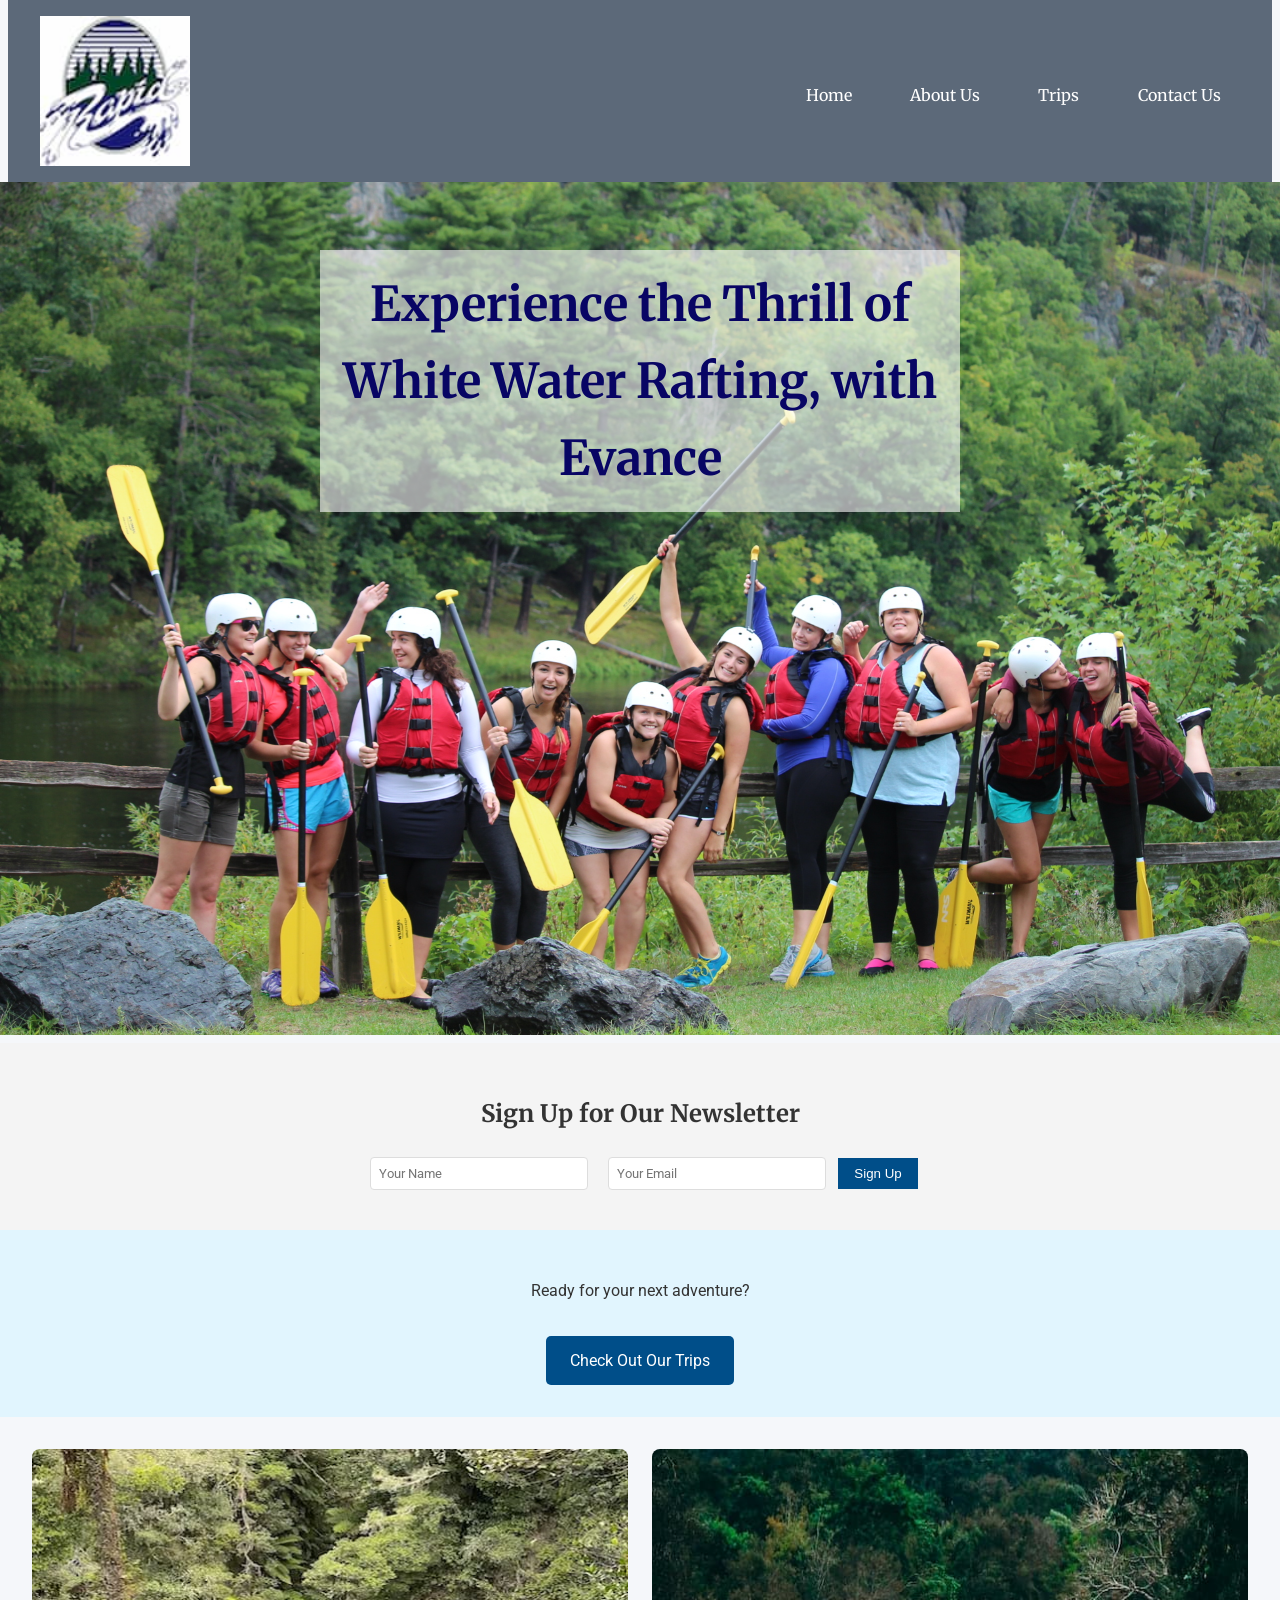
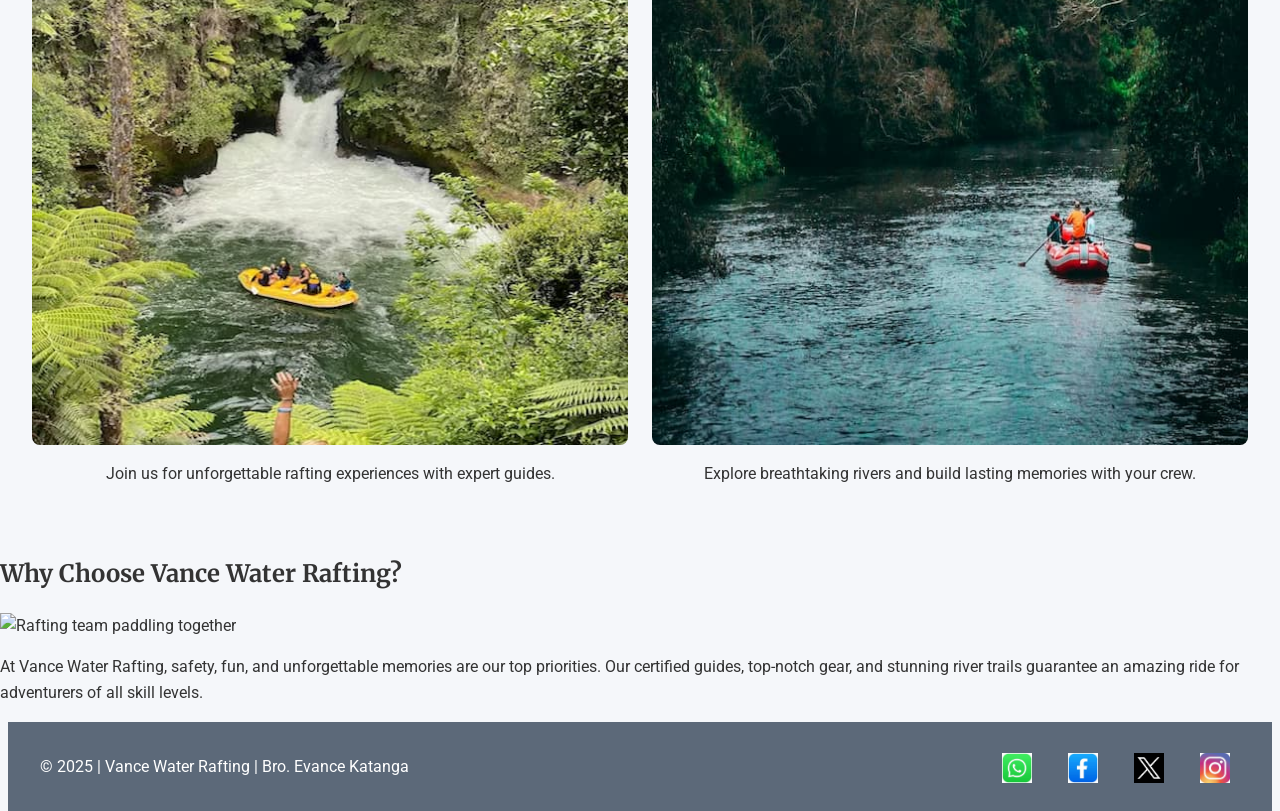
==== commit b0656750: "trips" ====
--- a/wwr/index.html
+++ b/wwr/index.html
@@ -26,7 +26,7 @@
     <!-- Hero Section -->
     <section class="hero">
       <img src="images/R.jpeg" alt="Rafting Adventure">
-      <h1>Experience the Thrill of White Water Rafting</h1>
+      <h1>Experience the Thrill of White Water Rafting, with Evance</h1>
     </section>
 
     <!-- Newsletter Section -->
@@ -61,7 +61,7 @@
   <!-- Aside Section -->
   <aside>
     <h2>Why Choose Vance Water Rafting?</h2>
-    <img src="images/rafting-team.jpg" alt="Rafting team paddling together" width="600">
+    <img src="images/rafting-team.jpg" alt="Rafting team paddling together" width="1500" height="300">
     <p>
       At Vance Water Rafting, safety, fun, and unforgettable memories are our top priorities.
       Our certified guides, top-notch gear, and stunning river trails guarantee an amazing ride
--- a/wwr/styles/rafting.css
+++ b/wwr/styles/rafting.css
@@ -485,3 +485,88 @@
   margin-top: 0.5rem;
 }
 
+/* TRIPS PAGE SPECIFIC STYLES */
+.cta-trips {
+  text-align: center;
+  padding: 2rem;
+  background-color: #f0f8ff;
+}
+
+.cta-button {
+  display: inline-block;
+  padding: 1rem 2rem;
+  background-color: #0066cc;
+  color: white;
+  text-decoration: none;
+  border-radius: 5px;
+  font-weight: bold;
+  margin-top: 1rem;
+}
+
+.featured-trips {
+  display: grid;
+  gap: 2rem;
+  padding: 2rem;
+}
+
+.trip-card {
+  display: flex;
+  flex-direction: column;
+  border: 1px solid #ddd;
+  border-radius: 8px;
+  overflow: hidden;
+}
+
+.trip-card img {
+  width: 100%;
+  height: 200px;
+  object-fit: cover;
+}
+
+.trip-info {
+  padding: 1.5rem;
+}
+
+.trip-table {
+  padding: 2rem;
+  overflow-x: auto;
+}
+
+table {
+  width: 100%;
+  border-collapse: collapse;
+  margin-top: 1rem;
+}
+
+th, td {
+  padding: 1rem;
+  text-align: left;
+  border-bottom: 1px solid #ddd;
+}
+
+th {
+  background-color: #0066cc;
+  color: white;
+}
+
+.wireframe-link {
+  display: block;
+  margin-top: 1rem;
+  color: #0066cc;
+  text-decoration: none;
+}
+
+@media (min-width: 768px) {
+  .featured-trips {
+    grid-template-columns: repeat(3, 1fr);
+  }
+  
+  .trip-card {
+    flex-direction: row;
+  }
+  
+  .trip-card img {
+    width: 50%;
+    height: auto;
+  }
+}
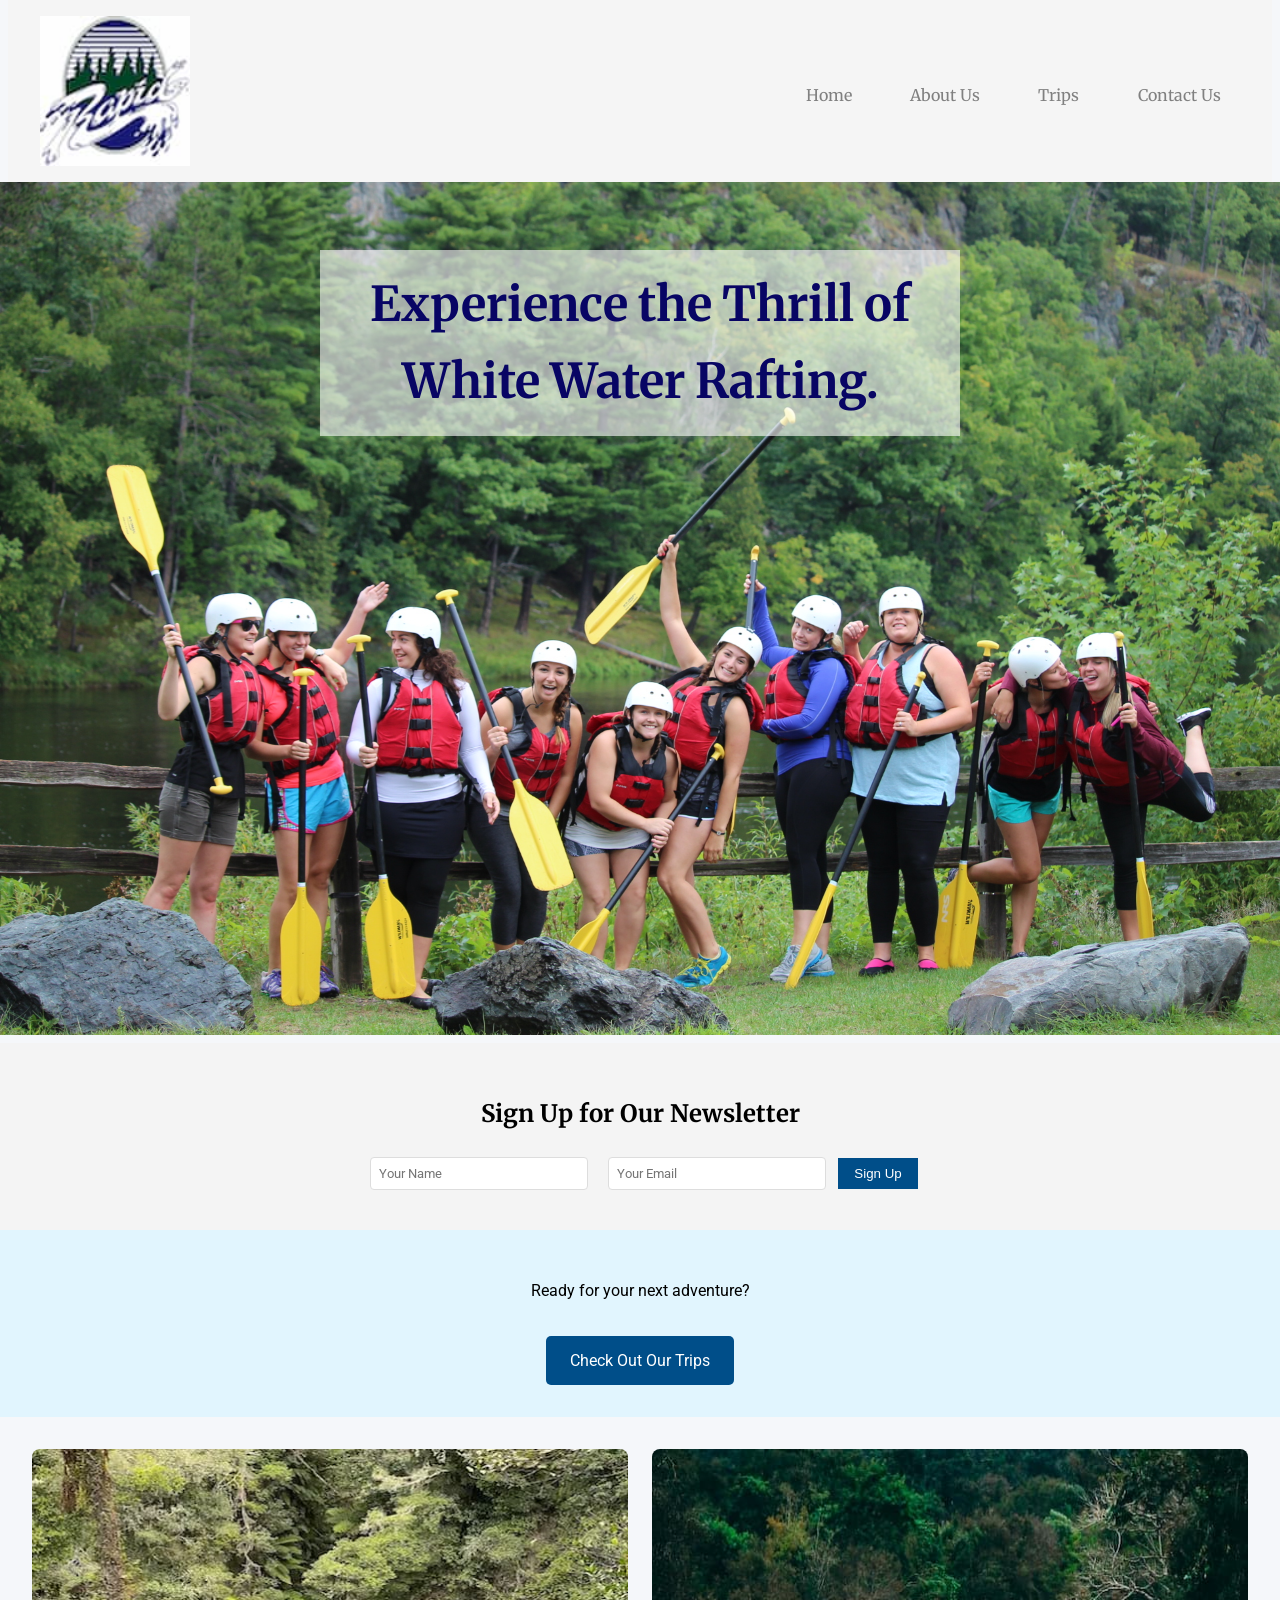
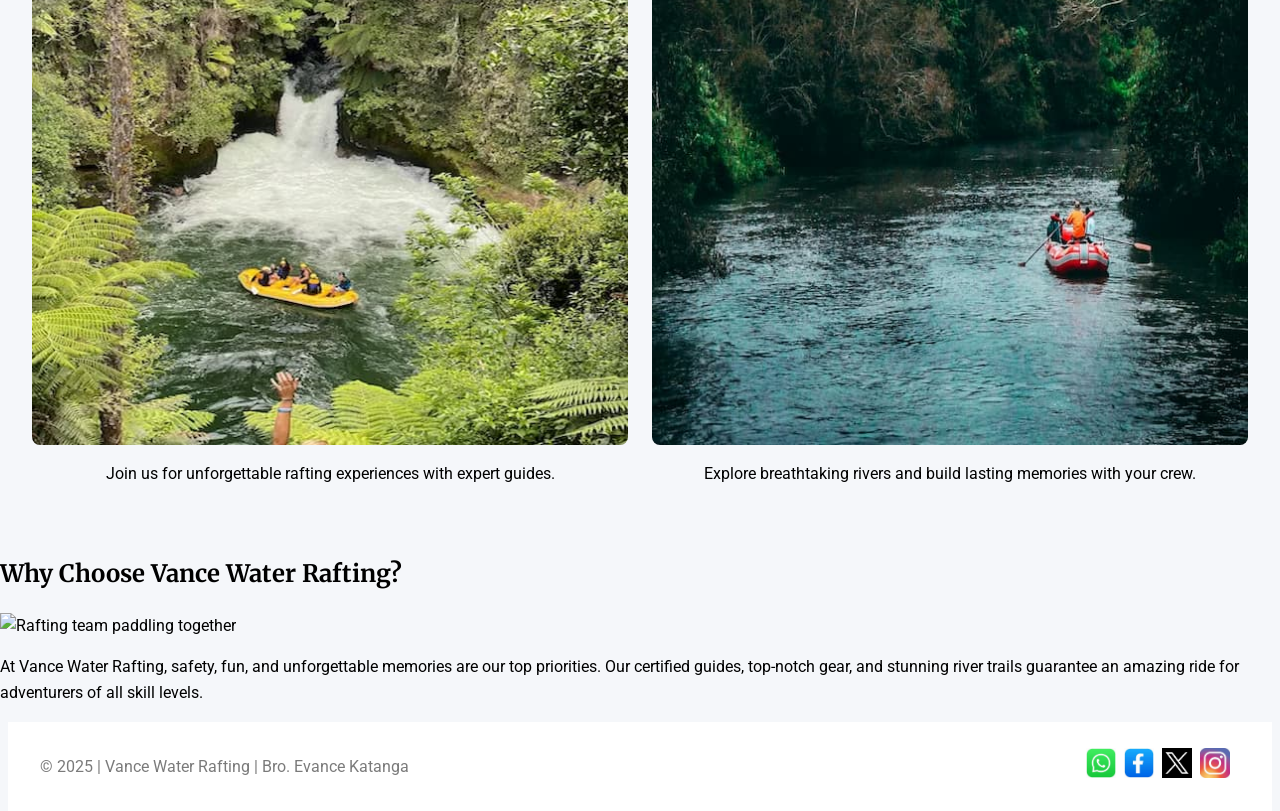
==== commit 6ca426ef: "home page" ====
--- a/wwr/index.html
+++ b/wwr/index.html
@@ -26,7 +26,7 @@
     <!-- Hero Section -->
     <section class="hero">
       <img src="images/R.jpeg" alt="Rafting Adventure">
-      <h1>Experience the Thrill of White Water Rafting, with Evance</h1>
+      <h1>Experience the Thrill of White Water Rafting.</h1>
     </section>
 
     <!-- Newsletter Section -->
--- a/wwr/styles/rafting.css
+++ b/wwr/styles/rafting.css
@@ -11,21 +11,18 @@
 body {
   font-family: var(--paragraph-font);
   line-height: 1.6;
-  color: #333;
   background-color: #f5f7fa;
   margin: 0;
 }
 
-header,
-footer {
+header {
   max-width: 1200px;
   margin: 0 auto;
   display: flex;
   align-items: center;
   justify-content: space-between;
   padding: 1rem 2rem;
-  background-color: #5c6979;
-  color: white;
+  background-color: whitesmoke;
 }
 
 
@@ -37,7 +34,7 @@
 }
 
 nav a {
-  color: white;
+  color: grey;
   padding: 0.8rem 1.2rem;
   border-radius: 5px;
   font-family: var(--heading-font);
@@ -174,20 +171,7 @@
 }
 
 /* Footer Social Icons */
-.social {
-  display: flex;
-  gap: 1rem;
-  justify-content: flex-end;
-}
-
-.social img {
-  width: 30px;
-  transition: transform 0.3s;
-}
-
-.social img:hover {
-  transform: scale(1.1);
-}
+
 
 footer p {
   text-align: center;
@@ -370,18 +354,23 @@
 
 
 
-
 .social {
+  display: flex;
+  gap: 0.5rem;
+  justify-content: flex-end;
   margin-top: 10px;
-}
-
-.social a {
   margin: 0 10px;
+
 }
 
 .social img {
   width: 30px;
+  transition: transform 0.3s;
   height: 30px;
+}
+
+.social img:hover {
+  transform: scale(1.1);
 }
 
 .map-container {
@@ -397,22 +386,25 @@
   overflow: hidden;
 
 }
+
 .heroimg {
   width: 100%;
   height: 100%;
   object-fit: cover;
 }
+
 .heroo h1 {
   position: absolute;
   top: 50%;
   left: 50%;
-  transform: translate(-50%,-50%);
+  transform: translate(-50%, -50%);
   background-color: rgba(0, 0, 0, 0.5);
   color: white;
   padding: 1rem 2rem;
   border-radius: 10px;
   font-size: 2rem;
 }
+
 .newsletter {
   padding: 2rem;
   background-color: #141414;
@@ -538,7 +530,8 @@
   margin-top: 1rem;
 }
 
-th, td {
+th,
+td {
   padding: 1rem;
   text-align: left;
   border-bottom: 1px solid #ddd;
@@ -559,14 +552,25 @@
 @media (min-width: 768px) {
   .featured-trips {
     grid-template-columns: repeat(3, 1fr);
-  }
-  
+ }
+
   .trip-card {
     flex-direction: row;
-  }
-  
+ }
+
   .trip-card img {
     width: 50%;
     height: auto;
-  }
+ }
+}
+
+footer {
+    max-width: 1200px;
+    margin: 0 auto;
+    display: flex;
+    align-items: center;
+    justify-content: space-between;
+    padding: 1rem 2rem;
+    background-color: #fff;
+    color: rgba(0, 0, 0, 0.521);
 }
